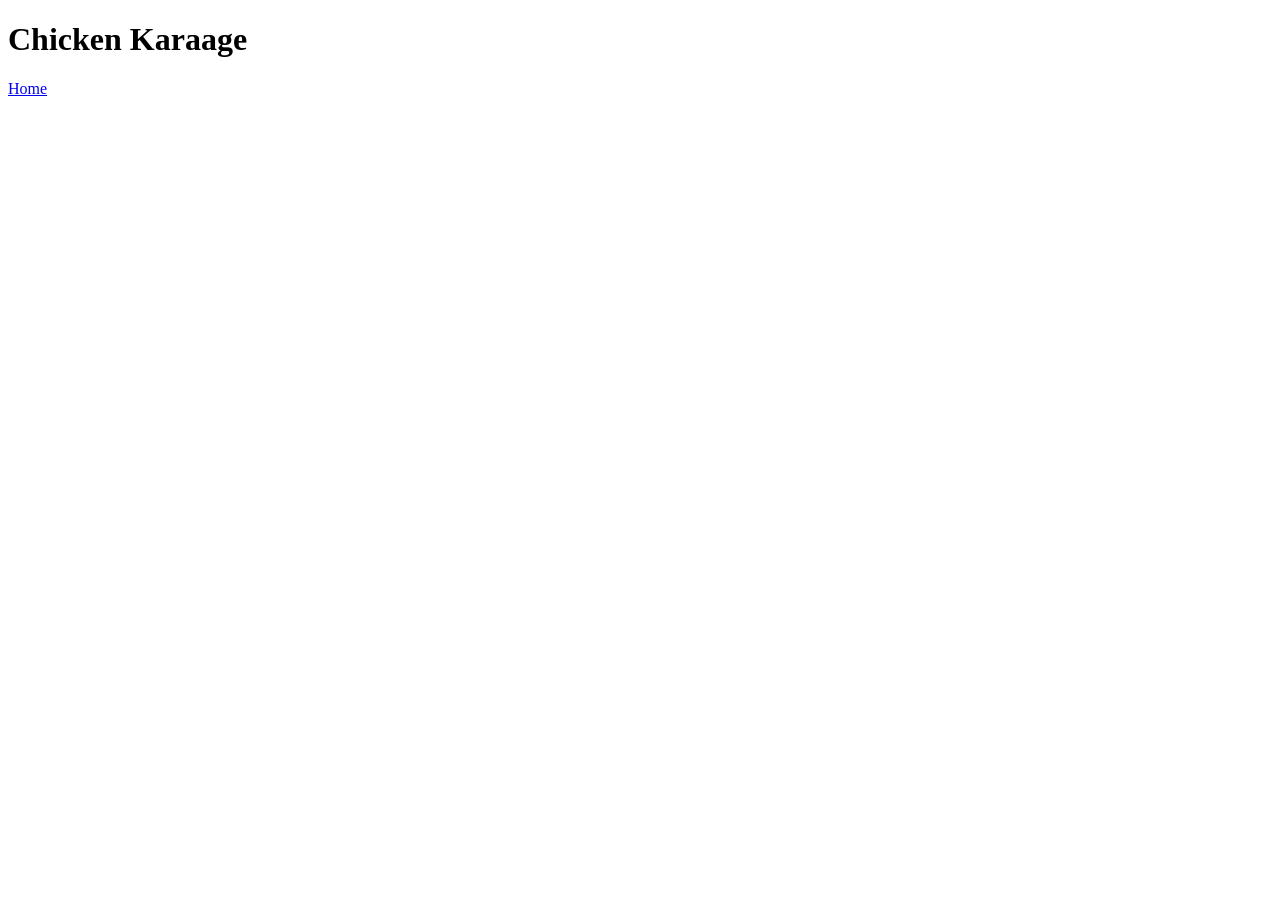
==== recipes/karaage.html @ f64be72a "Add navigation links to the recipes and home page Users cannot traverse the website without these li" ====
<!DOCTYPE html>
<html lang="en">
<head>
    <meta charset="UTF-8">
    <meta name="viewport" content="width=device-width, initial-scale=1.0">
    <title>Odin Recipes | Chicken Karaage</title>
</head>
<body>
    <h1>Chicken Karaage</h1>
    <!-- Redirects the user back to the Home page -->
    <a href="../index.html">Home</a>
</body>
</html>
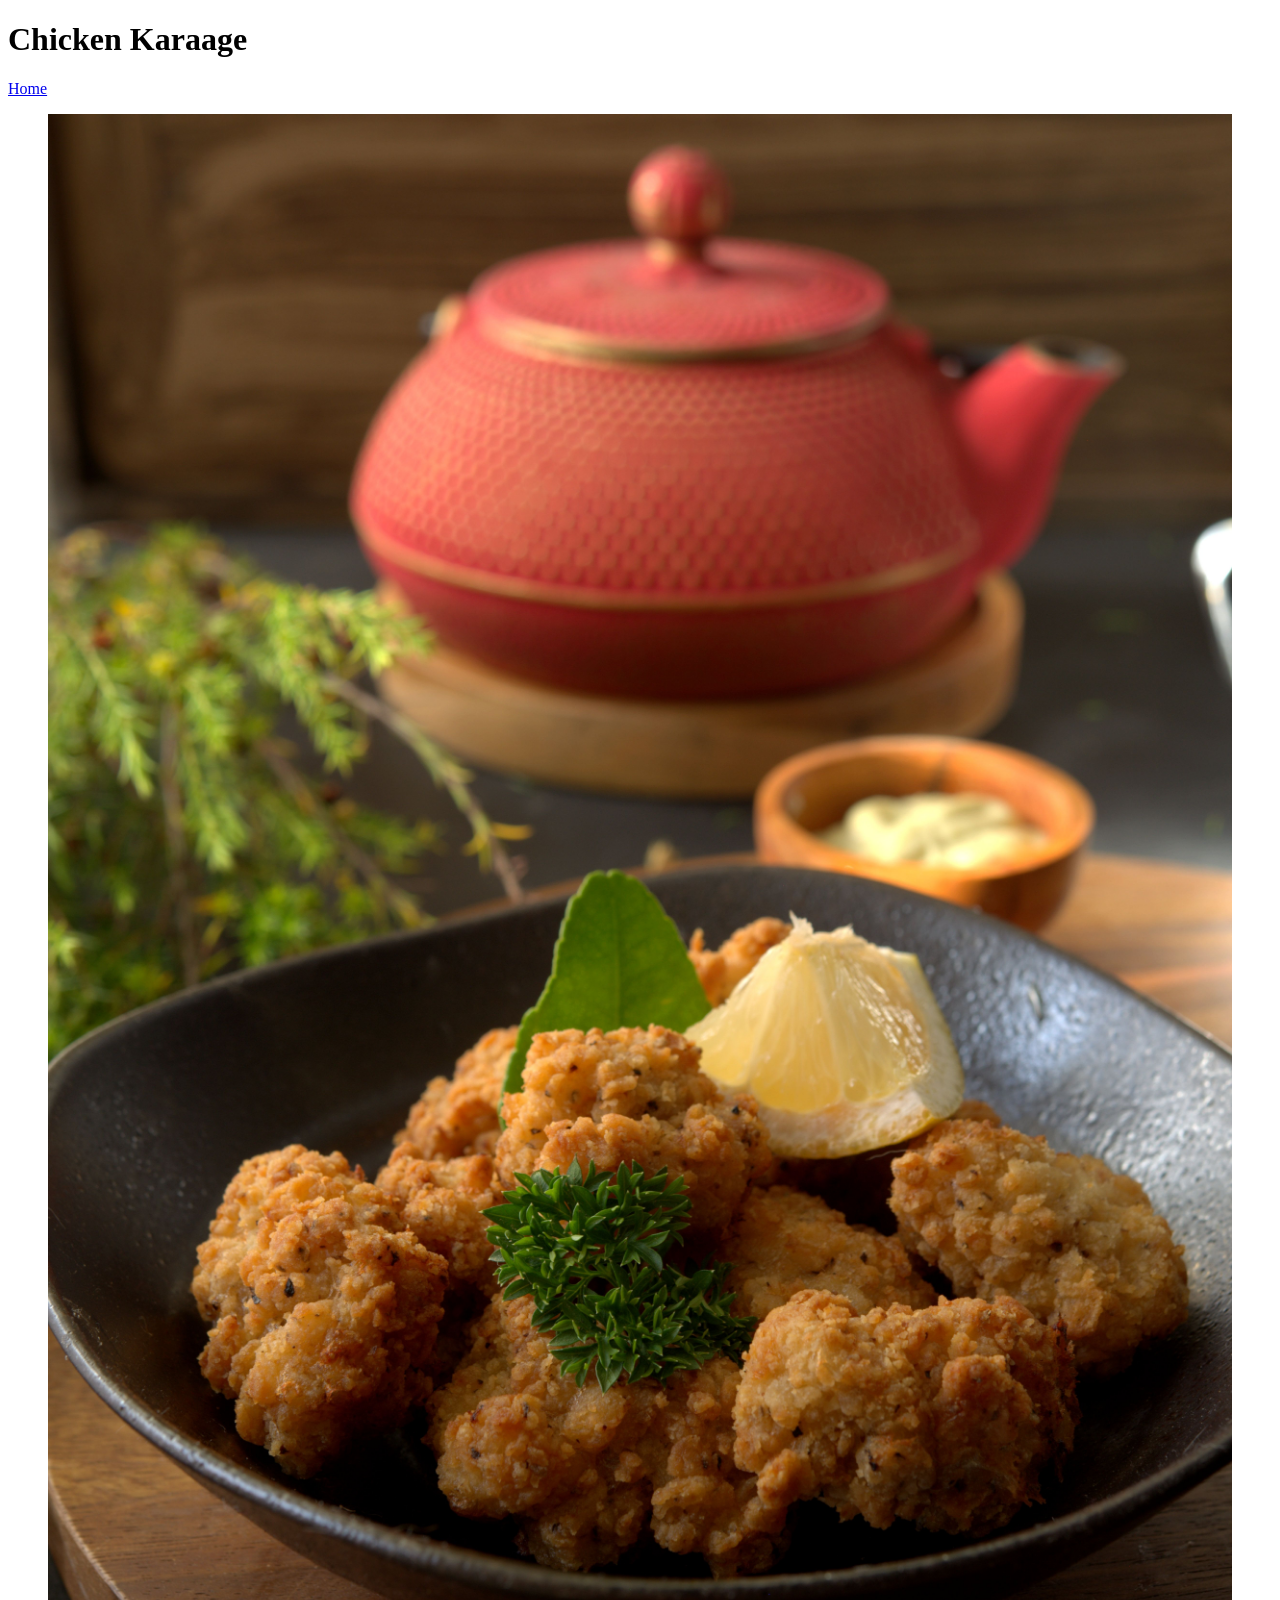
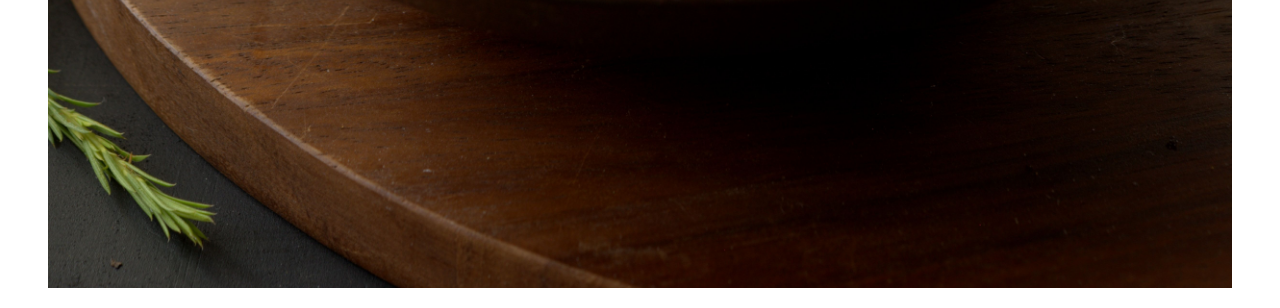
==== commit d3241306: "Add an image of chicken along with alt text Users can view the recipe. Alt text makes the content ac" ====
--- a/recipes/karaage.html
+++ b/recipes/karaage.html
@@ -9,5 +9,9 @@
     <h1>Chicken Karaage</h1>
     <!-- Redirects the user back to the Home page -->
     <a href="../index.html">Home</a>
+
+    <figure>
+        <img src="../images/karaage.jpg" alt="A bowl of chicken karaage ready to serve." style="max-width: 100%; height: auto;">
+    </figure>
 </body>
 </html>
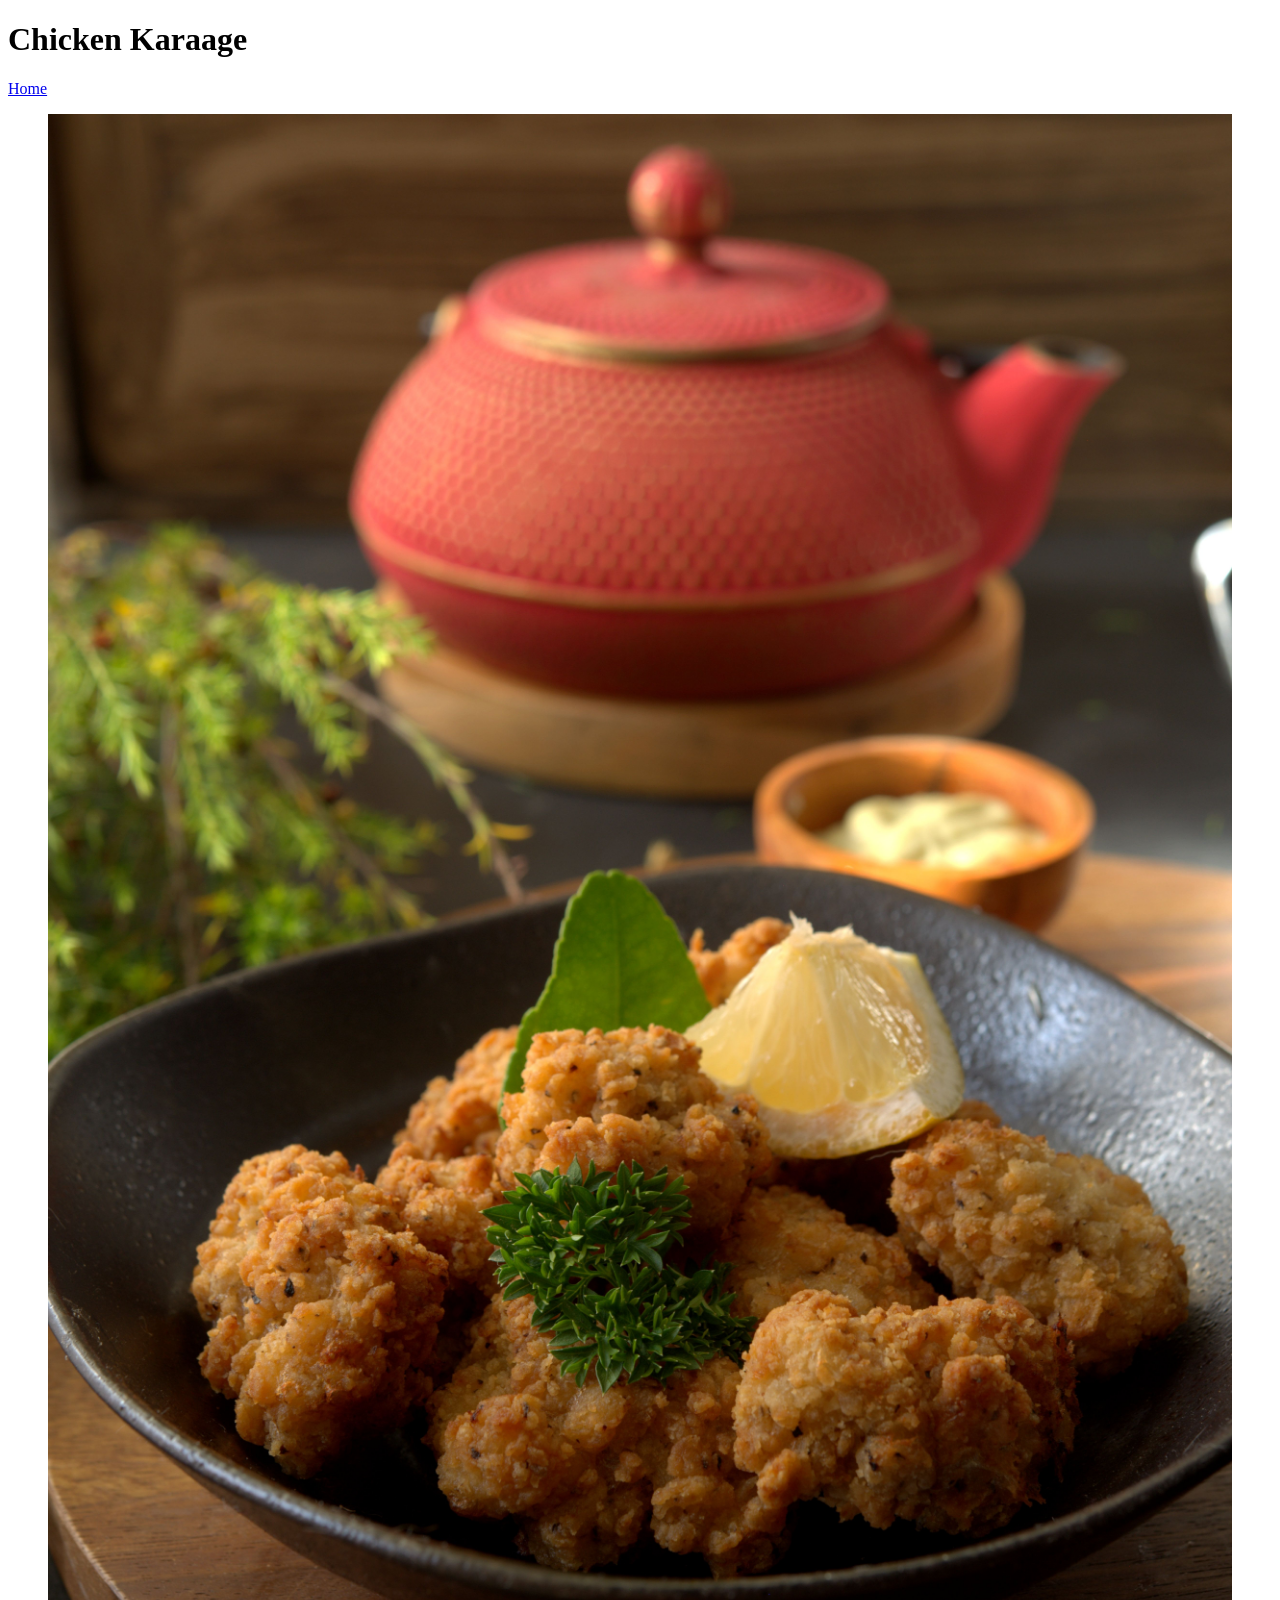
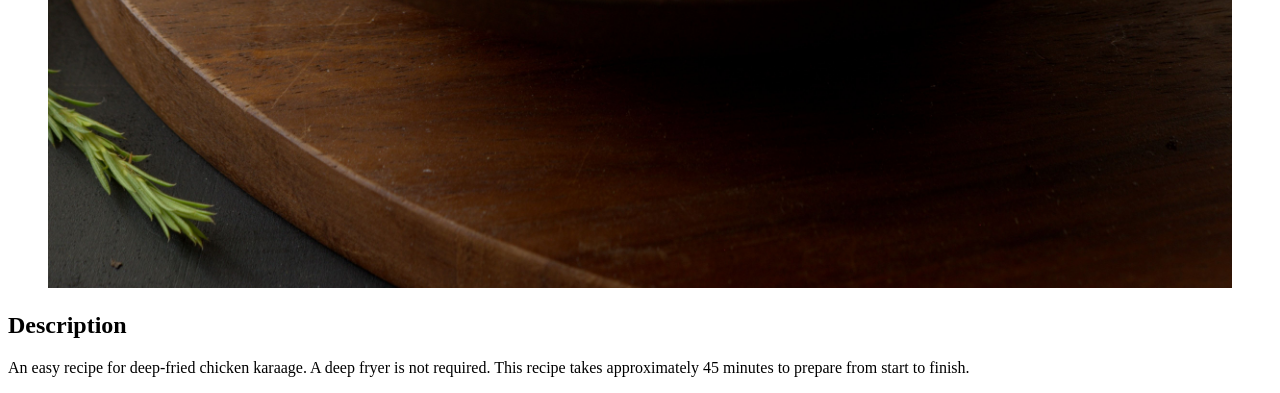
==== commit 46a9cf26: "Add a description to the Chicken Karaage page" ====
--- a/recipes/karaage.html
+++ b/recipes/karaage.html
@@ -13,5 +13,8 @@
     <figure>
         <img src="../images/karaage.jpg" alt="A bowl of chicken karaage ready to serve." style="max-width: 100%; height: auto;">
     </figure>
+
+    <h2>Description</h2>
+        <p>An easy recipe for deep-fried chicken karaage. A deep fryer is not required. This recipe takes approximately 45 minutes to prepare from start to finish.</p>
 </body>
 </html>
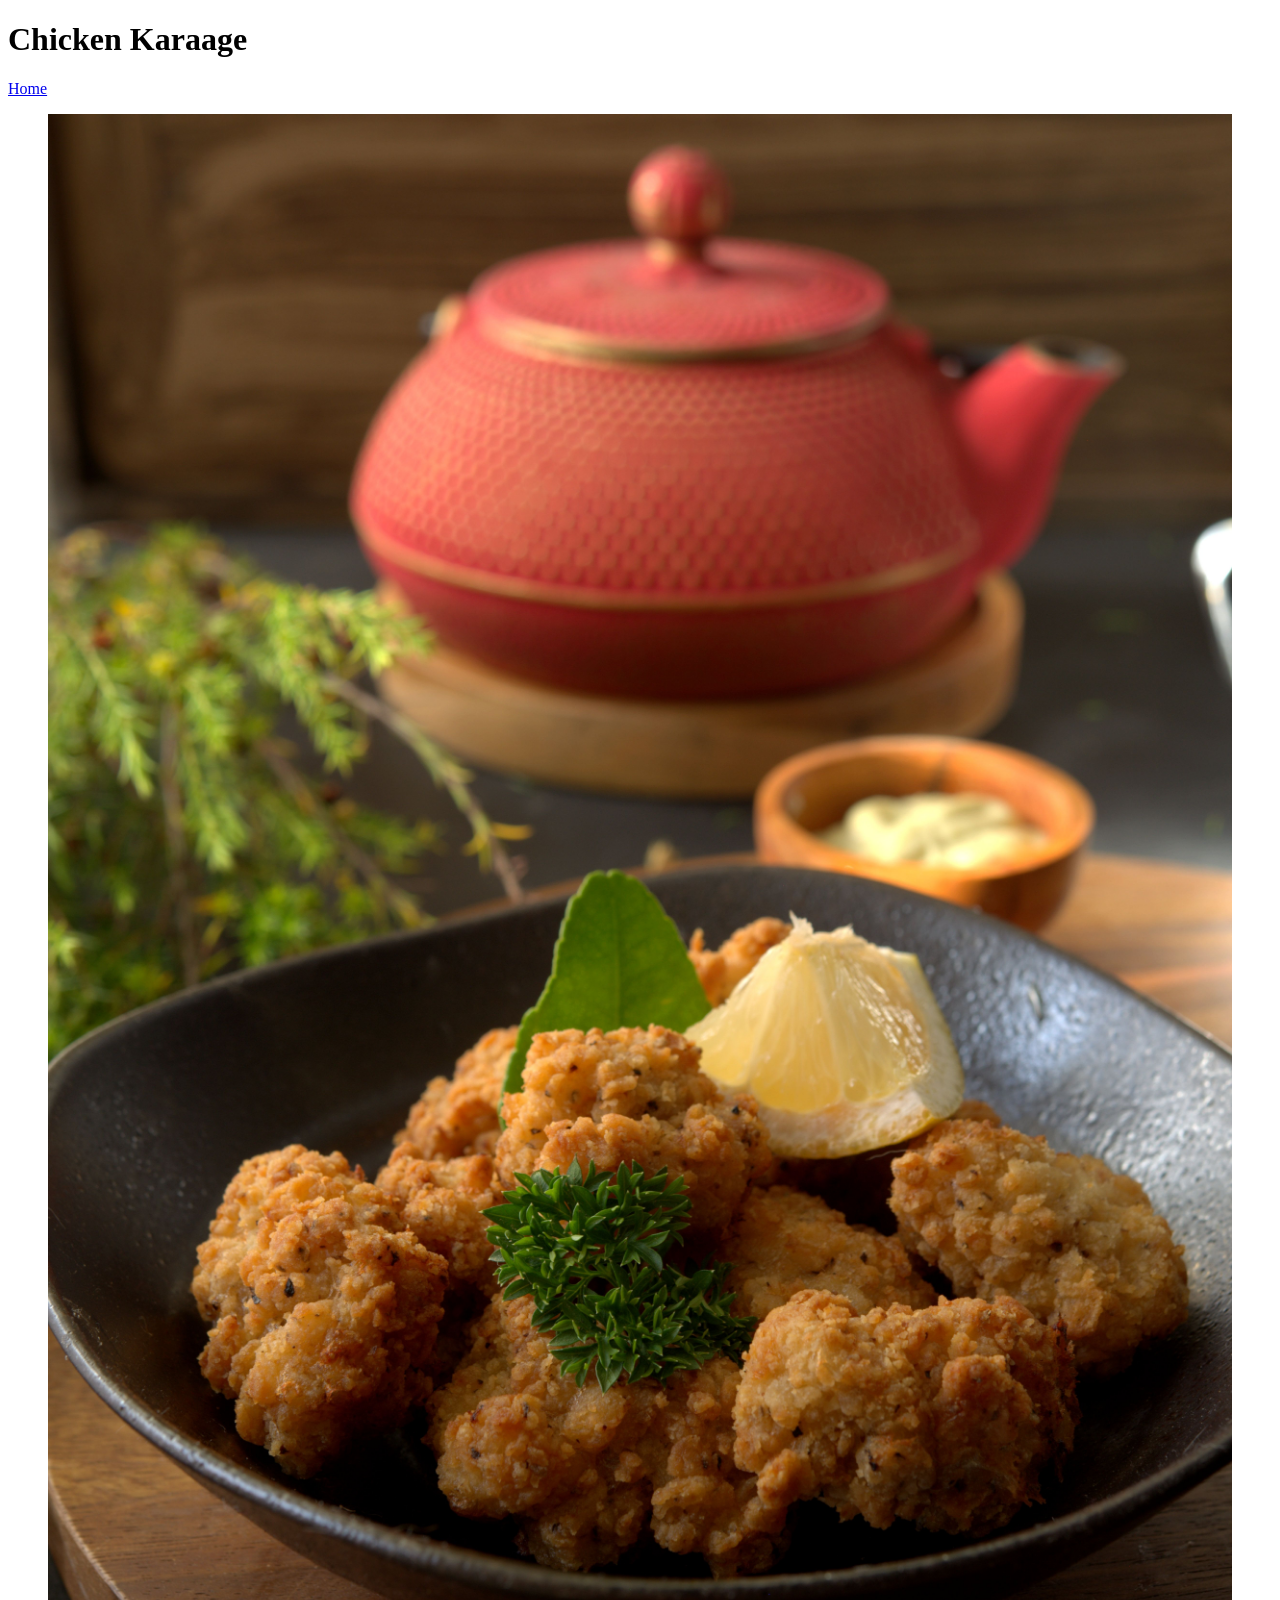
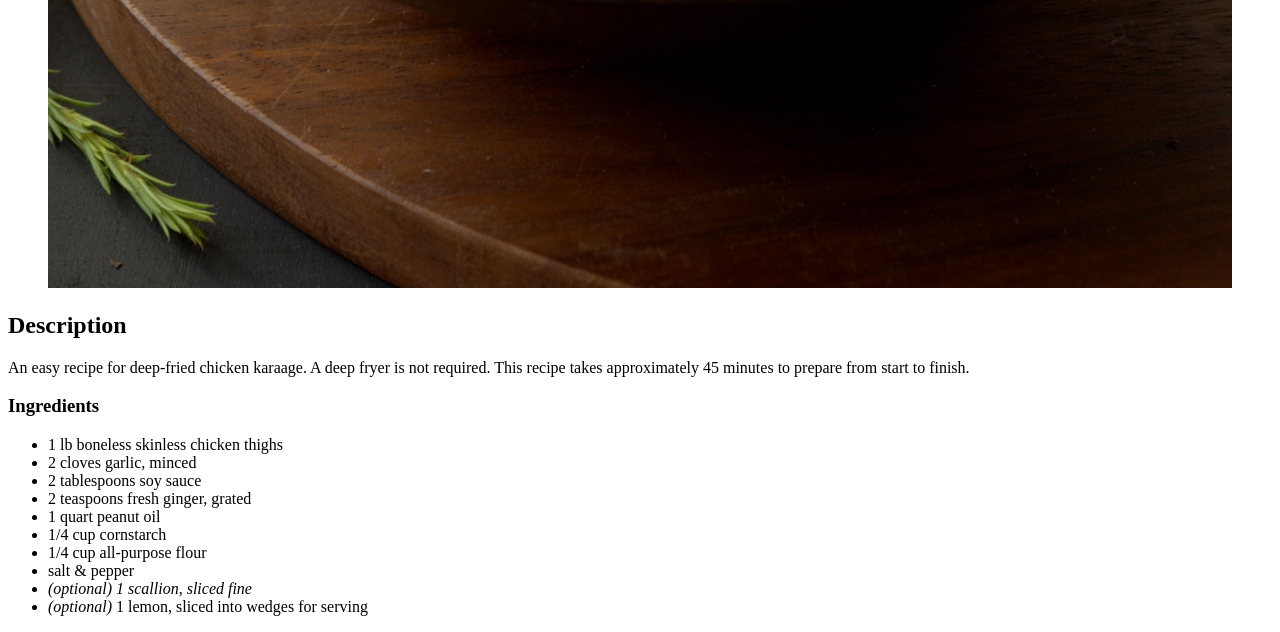
==== commit f6a9c052: "Add the instructions to the chicken karaage page" ====
--- a/recipes/karaage.html
+++ b/recipes/karaage.html
@@ -16,5 +16,19 @@
 
     <h2>Description</h2>
         <p>An easy recipe for deep-fried chicken karaage. A deep fryer is not required. This recipe takes approximately 45 minutes to prepare from start to finish.</p>
+
+    <h3>Ingredients</h3>
+        <ul>
+            <li>1 lb boneless skinless chicken thighs</li>
+            <li>2 cloves garlic, minced</li>
+            <li>2 tablespoons soy sauce</li>
+            <li>2 teaspoons fresh ginger, grated</li>
+            <li>1 quart peanut oil</li>
+            <li>1/4 cup cornstarch</li>
+            <li>1/4 cup all-purpose flour</li>
+            <li>salt & pepper</li>
+            <li><em>(optional) 1 scallion, sliced fine</em> </li>
+            <li><em>(optional)</em> 1 lemon, sliced into wedges for serving</li>
+        </ul>
 </body>
 </html>
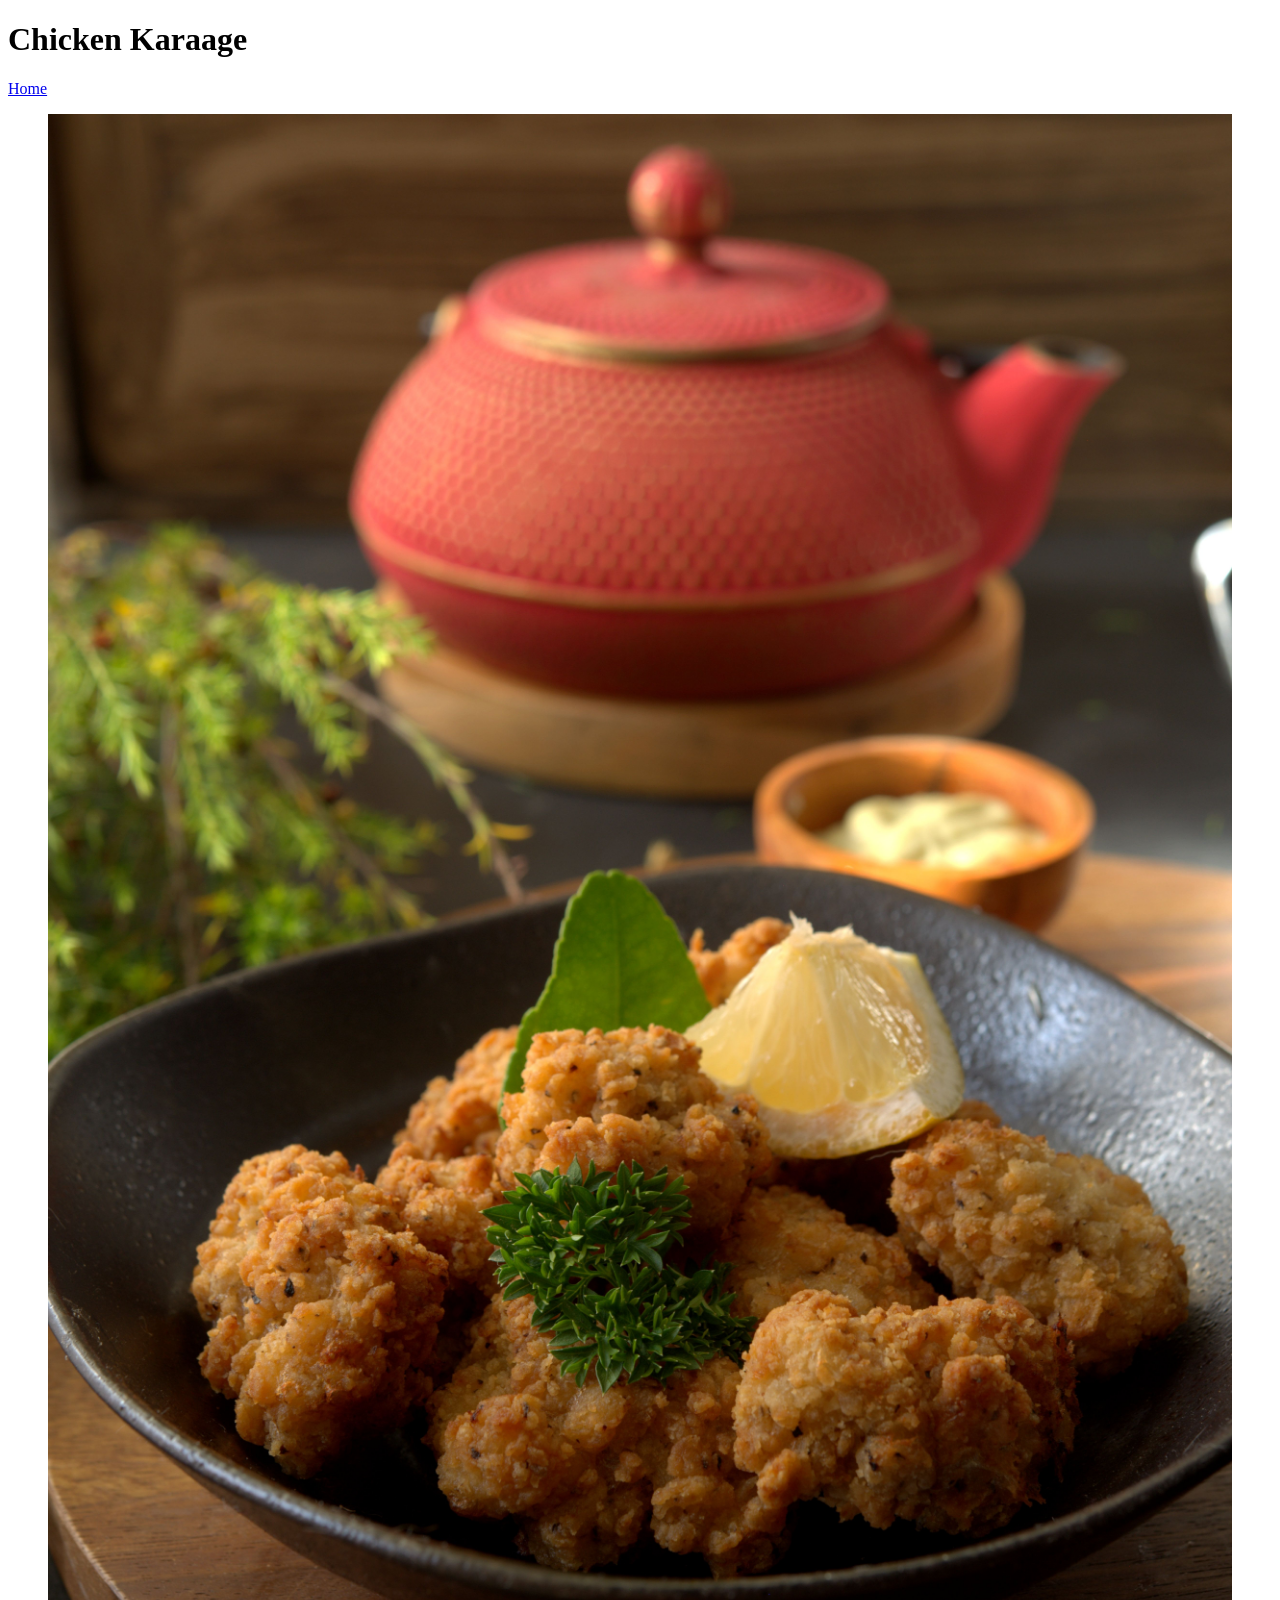
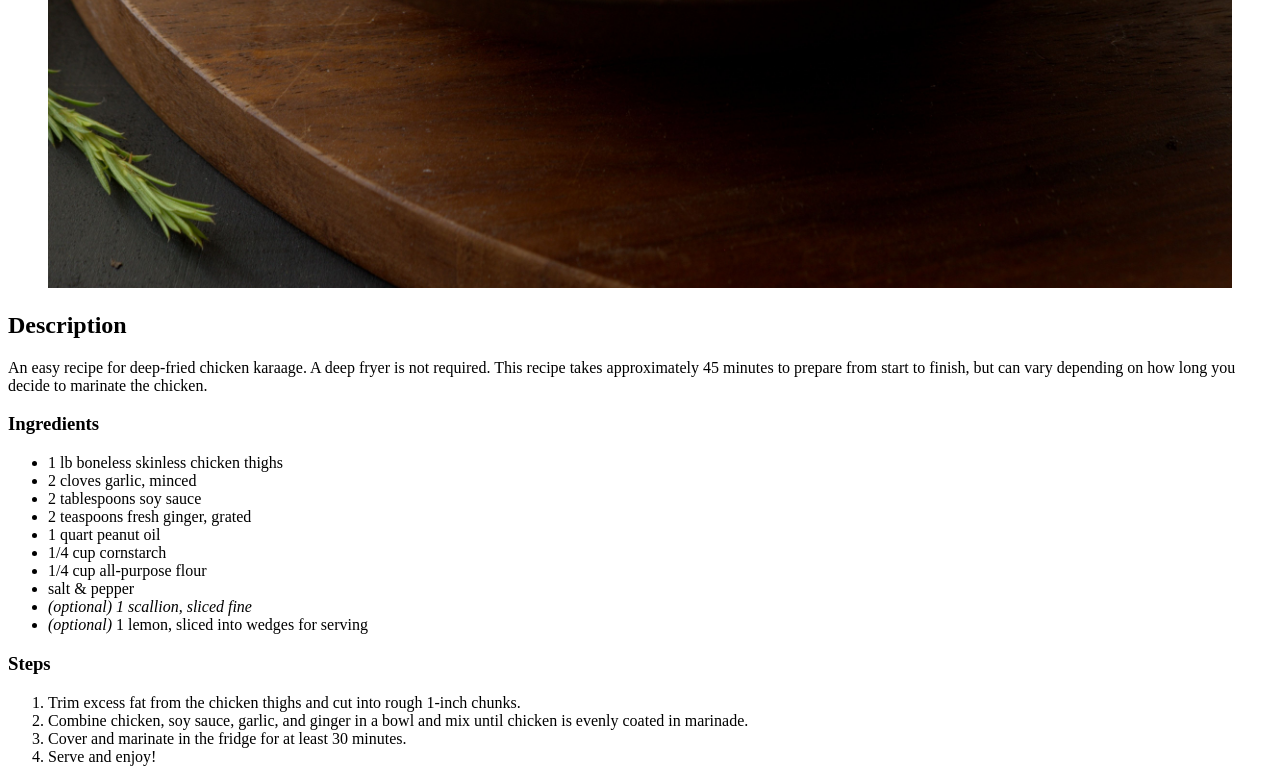
==== commit 1b69642f: "Change description of chicken karaage page Cooking time was not consistent with tacos page, which al" ====
--- a/recipes/karaage.html
+++ b/recipes/karaage.html
@@ -14,10 +14,11 @@
         <img src="../images/karaage.jpg" alt="A bowl of chicken karaage ready to serve." style="max-width: 100%; height: auto;">
     </figure>
 
-    <h2>Description</h2>
-        <p>An easy recipe for deep-fried chicken karaage. A deep fryer is not required. This recipe takes approximately 45 minutes to prepare from start to finish.</p>
+        <h2>Description</h2>
+        <p>An easy recipe for deep-fried chicken karaage. A deep fryer is not required. This recipe takes approximately 45 minutes to prepare from start to finish, but can vary depending on how long you decide to marinate the chicken.</p>
 
-    <h3>Ingredients</h3>
+
+        <h3>Ingredients</h3>
         <ul>
             <li>1 lb boneless skinless chicken thighs</li>
             <li>2 cloves garlic, minced</li>
@@ -30,5 +31,13 @@
             <li><em>(optional) 1 scallion, sliced fine</em> </li>
             <li><em>(optional)</em> 1 lemon, sliced into wedges for serving</li>
         </ul>
+
+        <h3>Steps</h3>
+        <ol>
+            <li>Trim excess fat from the chicken thighs and cut into rough 1-inch chunks.</li>
+            <li>Combine chicken, soy sauce, garlic, and ginger in a bowl and mix until chicken is evenly coated in marinade.</li>
+            <li>Cover and marinate in the fridge for at least 30 minutes.</li>
+            <li>Serve and enjoy!</li>
+        </ol>
 </body>
 </html>
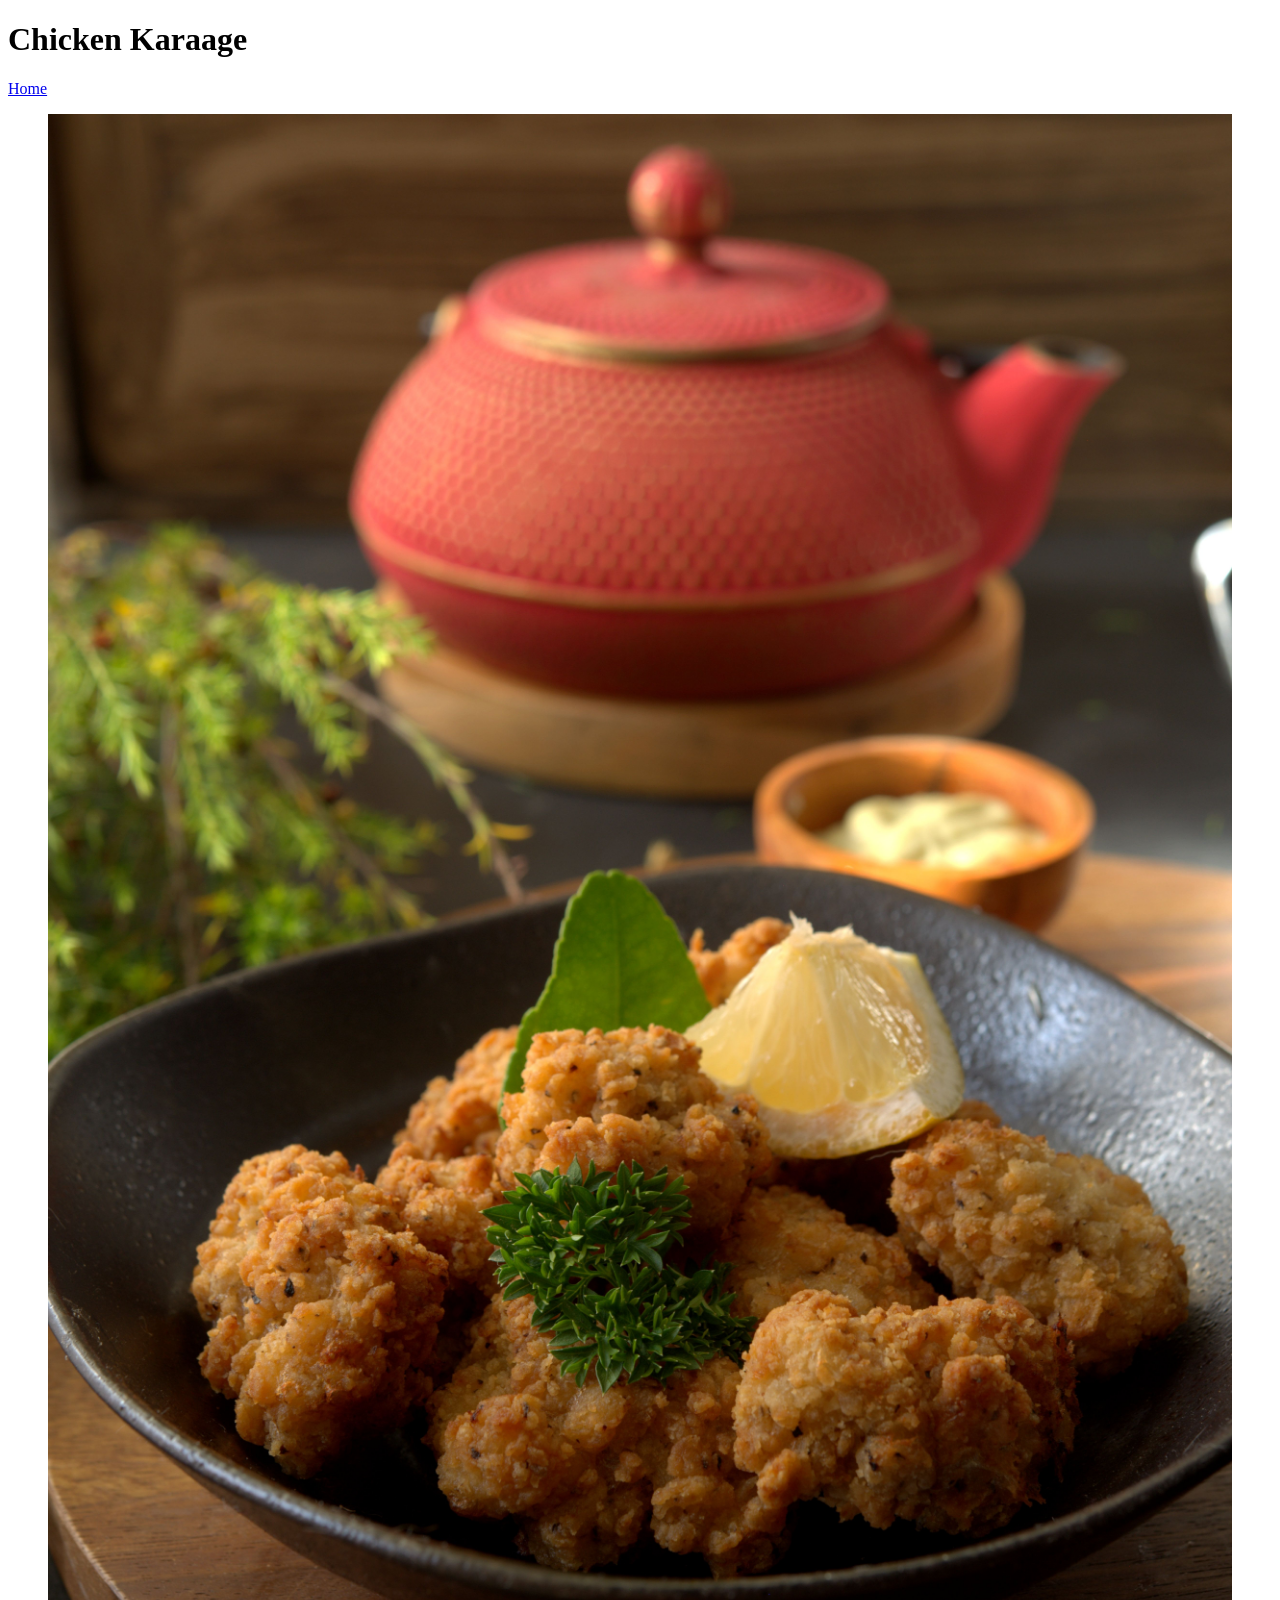
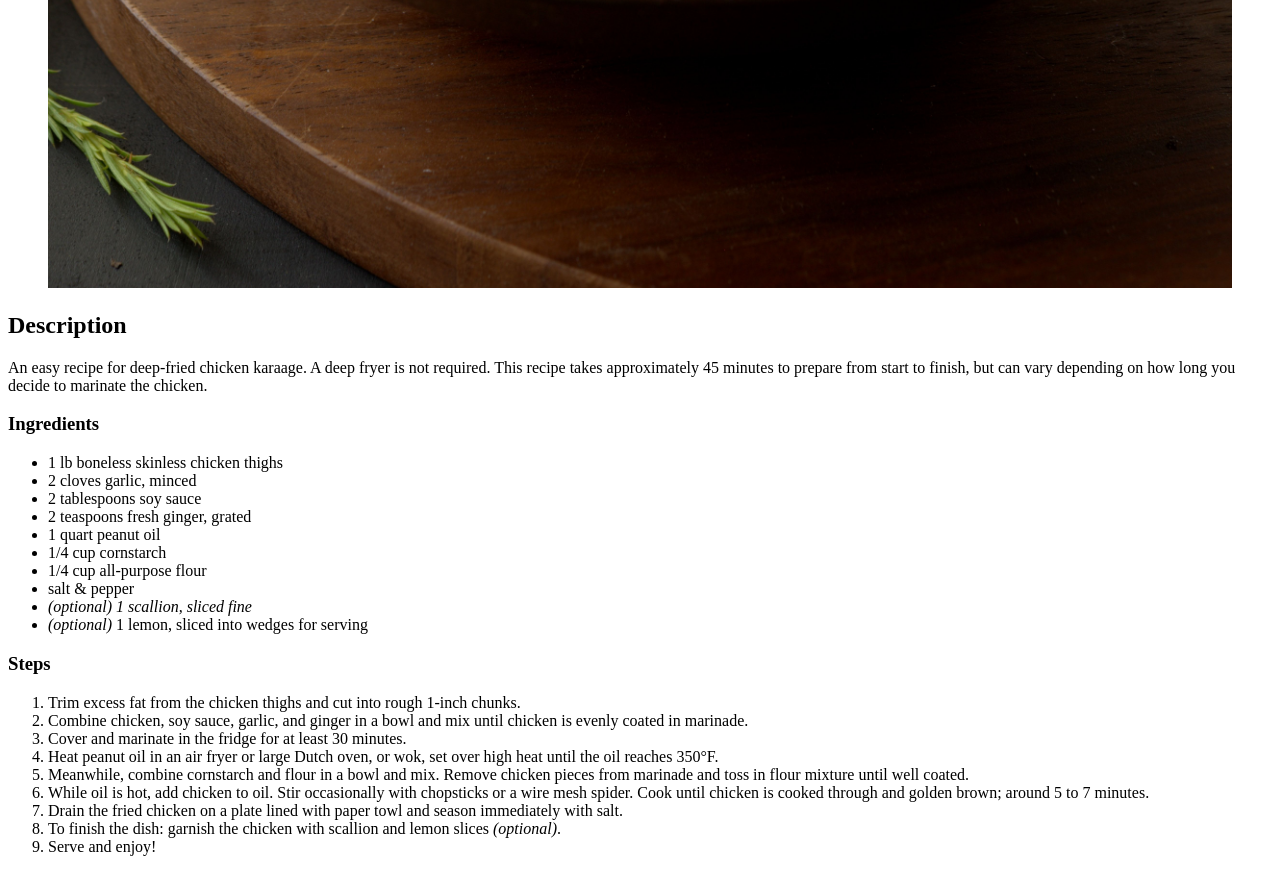
==== commit c9026947: "Add the instructions to the chicken karaage recipe" ====
--- a/recipes/karaage.html
+++ b/recipes/karaage.html
@@ -37,6 +37,11 @@
             <li>Trim excess fat from the chicken thighs and cut into rough 1-inch chunks.</li>
             <li>Combine chicken, soy sauce, garlic, and ginger in a bowl and mix until chicken is evenly coated in marinade.</li>
             <li>Cover and marinate in the fridge for at least 30 minutes.</li>
+            <li>Heat peanut oil in an air fryer or large Dutch oven, or wok, set over high heat until the oil reaches 350°F.</li>
+            <li>Meanwhile, combine cornstarch and flour in a bowl and mix. Remove chicken pieces from marinade and toss in flour mixture until well coated.</li>
+            <li>While oil is hot, add chicken to oil. Stir occasionally with chopsticks or a wire mesh spider. Cook until chicken is cooked through and golden brown; around 5 to 7 minutes.</li>
+            <li>Drain the fried chicken on a plate lined with paper towl and season immediately with salt.</li>
+            <li>To finish the dish: garnish the chicken with scallion and lemon slices <em>(optional)</em>.</li>
             <li>Serve and enjoy!</li>
         </ol>
 </body>
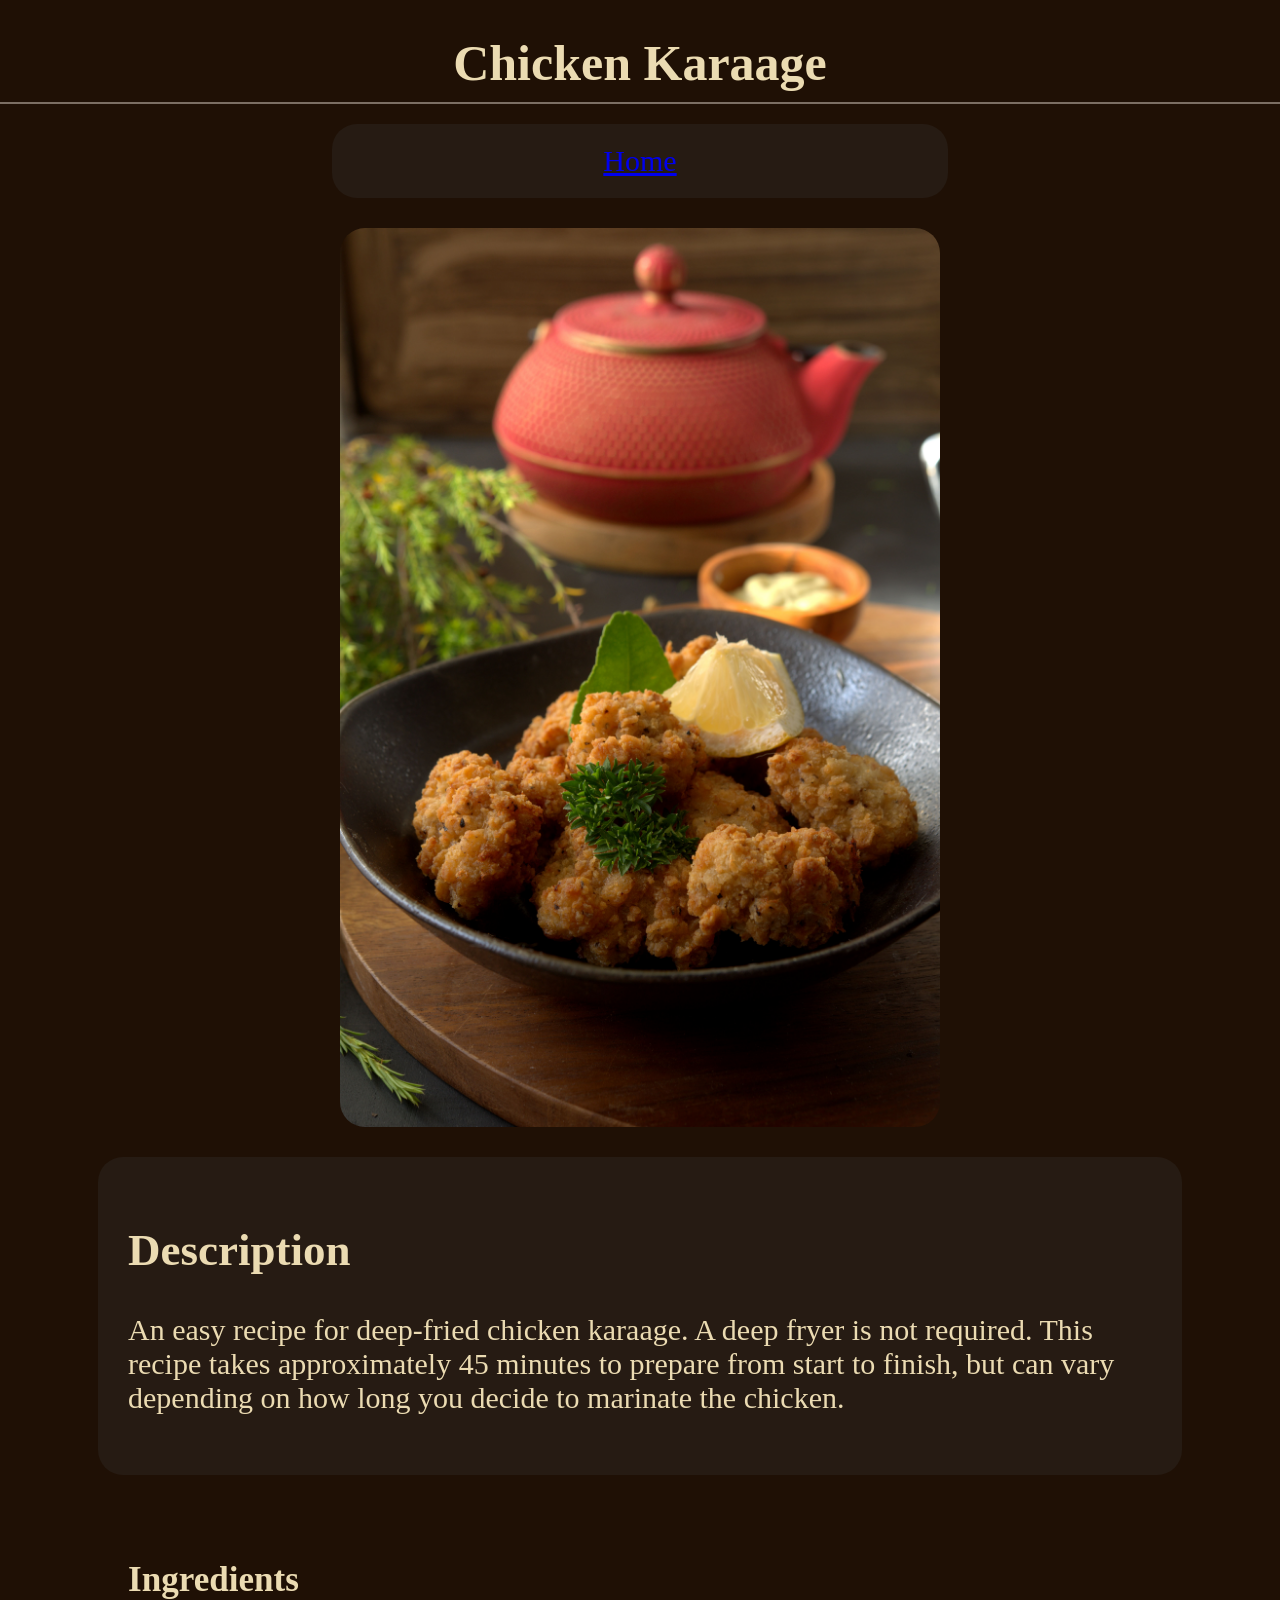
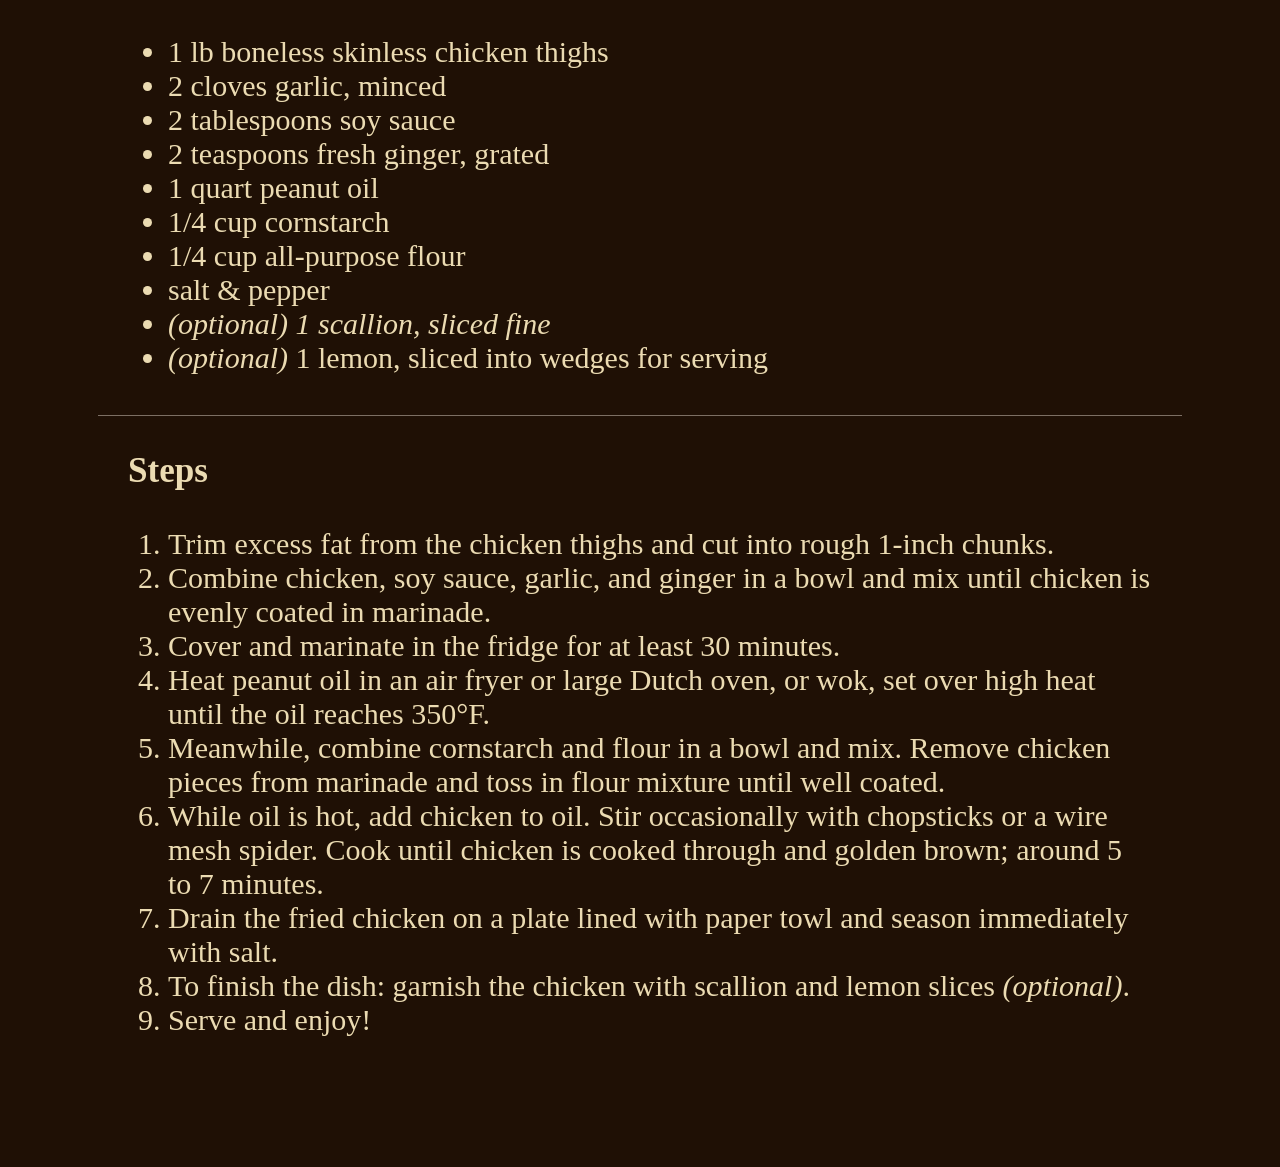
==== commit 22115d47: "Add styling to Odin Recipes" ====
--- a/recipes/karaage.html
+++ b/recipes/karaage.html
@@ -4,45 +4,53 @@
     <meta charset="UTF-8">
     <meta name="viewport" content="width=device-width, initial-scale=1.0">
     <title>Odin Recipes | Chicken Karaage</title>
+    <link rel="stylesheet" href="../styles.css">
 </head>
 <body>
-    <h1>Chicken Karaage</h1>
+    <h1 class="title">Chicken Karaage</h1>
     <!-- Redirects the user back to the Home page -->
-    <a href="../index.html">Home</a>
+    <nav class="nav-links">
+        <a href="../index.html">Home</a>
+    </nav>
 
     <figure>
-        <img src="../images/karaage.jpg" alt="A bowl of chicken karaage ready to serve." style="max-width: 100%; height: auto;">
+        <img src="../images/karaage.jpg" alt="A bowl of chicken karaage ready to serve.">
     </figure>
 
+    <section class="description-box">
         <h2>Description</h2>
         <p>An easy recipe for deep-fried chicken karaage. A deep fryer is not required. This recipe takes approximately 45 minutes to prepare from start to finish, but can vary depending on how long you decide to marinate the chicken.</p>
+    </section>
 
+    <section class="ingredients-box">
+            <h3>Ingredients</h3>
+            <ul>
+                <li>1 lb boneless skinless chicken thighs</li>
+                <li>2 cloves garlic, minced</li>
+                <li>2 tablespoons soy sauce</li>
+                <li>2 teaspoons fresh ginger, grated</li>
+                <li>1 quart peanut oil</li>
+                <li>1/4 cup cornstarch</li>
+                <li>1/4 cup all-purpose flour</li>
+                <li>salt & pepper</li>
+                <li><em>(optional) 1 scallion, sliced fine</em> </li>
+                <li><em>(optional)</em> 1 lemon, sliced into wedges for serving</li>
+            </ul>
+    </section>
 
-        <h3>Ingredients</h3>
-        <ul>
-            <li>1 lb boneless skinless chicken thighs</li>
-            <li>2 cloves garlic, minced</li>
-            <li>2 tablespoons soy sauce</li>
-            <li>2 teaspoons fresh ginger, grated</li>
-            <li>1 quart peanut oil</li>
-            <li>1/4 cup cornstarch</li>
-            <li>1/4 cup all-purpose flour</li>
-            <li>salt & pepper</li>
-            <li><em>(optional) 1 scallion, sliced fine</em> </li>
-            <li><em>(optional)</em> 1 lemon, sliced into wedges for serving</li>
-        </ul>
-
-        <h3>Steps</h3>
-        <ol>
-            <li>Trim excess fat from the chicken thighs and cut into rough 1-inch chunks.</li>
-            <li>Combine chicken, soy sauce, garlic, and ginger in a bowl and mix until chicken is evenly coated in marinade.</li>
-            <li>Cover and marinate in the fridge for at least 30 minutes.</li>
-            <li>Heat peanut oil in an air fryer or large Dutch oven, or wok, set over high heat until the oil reaches 350°F.</li>
-            <li>Meanwhile, combine cornstarch and flour in a bowl and mix. Remove chicken pieces from marinade and toss in flour mixture until well coated.</li>
-            <li>While oil is hot, add chicken to oil. Stir occasionally with chopsticks or a wire mesh spider. Cook until chicken is cooked through and golden brown; around 5 to 7 minutes.</li>
-            <li>Drain the fried chicken on a plate lined with paper towl and season immediately with salt.</li>
-            <li>To finish the dish: garnish the chicken with scallion and lemon slices <em>(optional)</em>.</li>
-            <li>Serve and enjoy!</li>
-        </ol>
+    <section class="steps-box">
+            <h3>Steps</h3>
+            <ol>
+                <li>Trim excess fat from the chicken thighs and cut into rough 1-inch chunks.</li>
+                <li>Combine chicken, soy sauce, garlic, and ginger in a bowl and mix until chicken is evenly coated in marinade.</li>
+                <li>Cover and marinate in the fridge for at least 30 minutes.</li>
+                <li>Heat peanut oil in an air fryer or large Dutch oven, or wok, set over high heat until the oil reaches 350°F.</li>
+                <li>Meanwhile, combine cornstarch and flour in a bowl and mix. Remove chicken pieces from marinade and toss in flour mixture until well coated.</li>
+                <li>While oil is hot, add chicken to oil. Stir occasionally with chopsticks or a wire mesh spider. Cook until chicken is cooked through and golden brown; around 5 to 7 minutes.</li>
+                <li>Drain the fried chicken on a plate lined with paper towl and season immediately with salt.</li>
+                <li>To finish the dish: garnish the chicken with scallion and lemon slices <em>(optional)</em>.</li>
+                <li>Serve and enjoy!</li>
+            </ol>
+    </section>
 </body>
 </html>
--- a/styles.css
+++ b/styles.css
@@ -0,0 +1,66 @@
+/* Global Styling */
+body {
+    background-color: #1F1005;
+    color: #ebdbb2;
+    font-size: 30px;
+    font-family: Georgia, 'Times New Roman', Times, serif;
+    box-sizing: border-box;
+    margin: 0;
+    padding: 0;
+}
+
+.title {
+    font-size: 50px;
+    text-align: center;
+    border-bottom: 2px solid #7c6f64;
+    padding-bottom: 10px;
+    margin-bottom: 20px;
+}
+
+img {
+    display: block;
+    margin: 20px auto;
+    max-width: 50%;
+    border-radius: 25px;
+}
+
+/* Home Page */
+.nav-links {
+    text-align: center;
+    display: block;
+    padding: 20px;
+    background-color: #261b13;
+    margin: 20px auto;
+    max-width: 45%;
+    border-radius: 25px;
+}
+
+.nav-links li {
+    display: inline-block;
+}
+
+/* Recipes */
+.description-box {
+    display: block;
+    padding: 30px;
+    background-color: #261b13;
+    margin: 20px auto;
+    max-width: 80%;
+    border-radius: 25px;
+}
+
+.ingredients-box {
+    padding: 30px;
+    margin: 20px auto;
+    max-width: 80%;
+    font-size: 30px;
+    border-bottom: 1px solid #7c6f64;
+    padding-bottom: 10px;
+    margin-bottom: 20px;
+}
+
+.steps-box {
+    margin: 20px auto;
+    max-width: 80%;
+    padding-bottom: 80px;
+}
